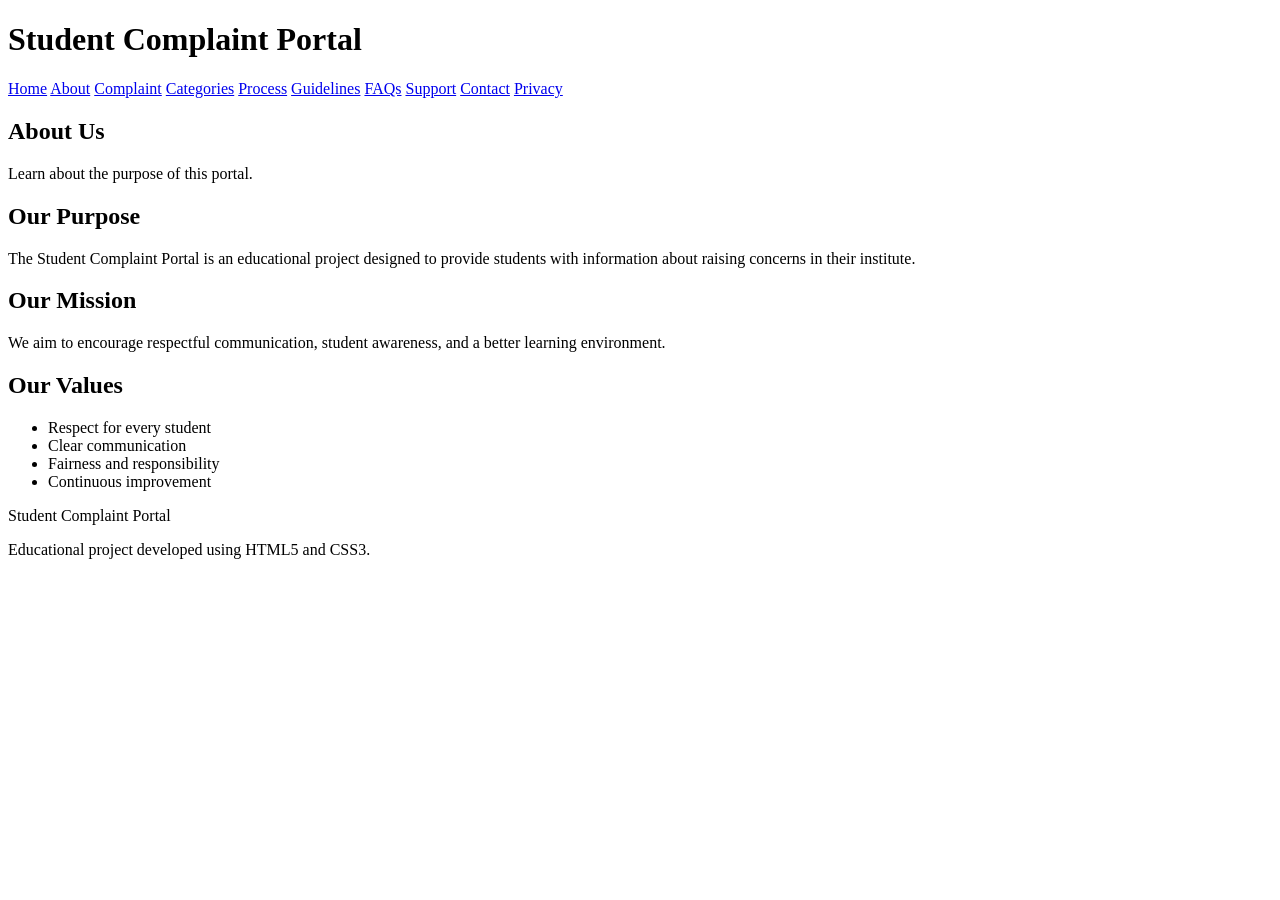
==== about.html @ 594e51f5 "Add files via upload" ====
<!DOCTYPE html>
<html lang="en">
<head>
    <meta charset="UTF-8">
    <meta name="viewport" content="width=device-width, initial-scale=1.0">
    <title>About Us | Student Complaint Portal</title>
    <link rel="stylesheet" href="css/style.css">
</head>
<body>

<header>
    <div class="container header-content">
        <h1 class="logo">Student Complaint Portal</h1>
        <nav>
            <a href="index.html">Home</a>
            <a href="about.html">About</a>
            <a href="complaint.html">Complaint</a>
            <a href="categories.html">Categories</a>
            <a href="process.html">Process</a>
            <a href="guidelines.html">Guidelines</a>
            <a href="faq.html">FAQs</a>
            <a href="support.html">Support</a>
            <a href="contact.html">Contact</a>
            <a href="privacy.html">Privacy</a>
        </nav>
    </div>
</header>

    
<main>
    <section class="page-banner">
        <div class="container">
            <h2>About Us</h2>
            <p>Learn about the purpose of this portal.</p>
        </div>
    </section>

    <section class="container">
        <div class="content-box">
            <h2>Our Purpose</h2>
            <p>The Student Complaint Portal is an educational
            project designed to provide students with information
            about raising concerns in their institute.</p>

            <h2>Our Mission</h2>
            <p>We aim to encourage respectful communication,
            student awareness, and a better learning environment.</p>

            <h2>Our Values</h2>
            <ul>
                <li>Respect for every student</li>
                <li>Clear communication</li>
                <li>Fairness and responsibility</li>
                <li>Continuous improvement</li>
            </ul>
        </div>
    </section>
</main>


<footer>
    <p>Student Complaint Portal</p>
    <p>Educational project developed using HTML5 and CSS3.</p>
</footer>

</body>
</html>
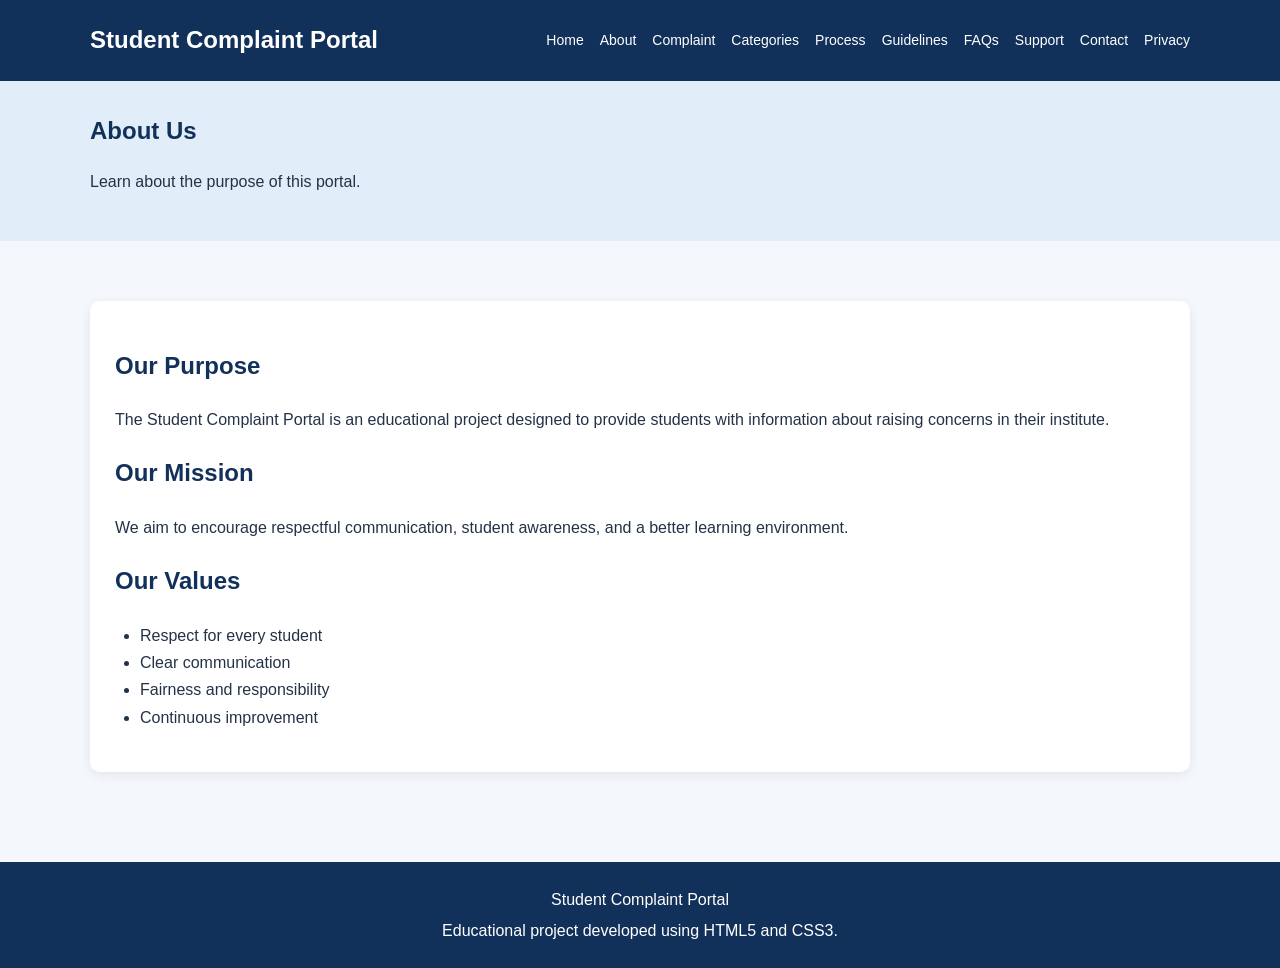
==== commit 93790c44: "Update about.html" ====
--- a/about.html
+++ b/about.html
@@ -5,7 +5,7 @@
     <meta charset="UTF-8">
     <meta name="viewport" content="width=device-width, initial-scale=1.0">
     <title>About Us | Student Complaint Portal</title>
-    <link rel="stylesheet" href="css/style.css">
+    <link rel="stylesheet" href="style.css">
 </head>
 <body>
 
--- a/style.css
+++ b/style.css
@@ -0,0 +1,197 @@
+
+/* General settings */
+* {
+    box-sizing: border-box;
+}
+
+body {
+    margin: 0;
+    font-family: Arial, sans-serif;
+    color: #243247;
+    background: #f4f7fb;
+    line-height: 1.7;
+}
+
+.container {
+    width: 90%;
+    max-width: 1100px;
+    margin: auto;
+}
+
+header {
+    background: #12315a;
+    color: white;
+    padding: 20px 0;
+}
+
+.header-content {
+    display: flex;
+    justify-content: space-between;
+    align-items: center;
+    gap: 20px;
+    flex-wrap: wrap;
+}
+
+.logo {
+    margin: 0;
+    font-size: 24px;
+}
+
+nav {
+    display: flex;
+    flex-wrap: wrap;
+    gap: 8px 16px;
+}
+
+nav a {
+    color: white;
+    text-decoration: none;
+    font-size: 14px;
+}
+
+nav a:hover {
+    color: #ffd166;
+    text-decoration: underline;
+}
+
+.hero {
+    background: linear-gradient(120deg, #12315a, #2878b5);
+    color: white;
+    text-align: center;
+    padding: 65px 20px;
+}
+
+.hero h2 {
+    font-size: 36px;
+    line-height: 1.25;
+}
+
+.hero p {
+    max-width: 650px;
+    margin: 20px auto;
+}
+
+.button {
+    display: inline-block;
+    background: #ffd166;
+    color: #12315a;
+    padding: 11px 20px;
+    border-radius: 6px;
+    text-decoration: none;
+    font-weight: bold;
+    margin: 5px;
+}
+
+.button:hover {
+    background: #ffe29a;
+}
+
+section {
+    padding: 35px 0;
+}
+
+h2, h3 {
+    color: #12315a;
+}
+
+.hero h2 {
+    color: white;
+}
+
+.grid {
+    display: grid;
+    grid-template-columns: repeat(3, 1fr);
+    gap: 20px;
+}
+
+.card {
+    background: white;
+    padding: 22px;
+    border-radius: 10px;
+    box-shadow: 0 3px 12px #102a4314;
+    border: 1px solid #e0e7f0;
+}
+
+.card h3 {
+    margin-top: 0;
+}
+
+.page-banner {
+    background: #e2edfa;
+    padding: 30px 0;
+}
+
+.page-banner h2 {
+    margin: 0;
+}
+
+.content-box {
+    background: white;
+    padding: 25px;
+    margin: 25px auto;
+    border-radius: 10px;
+    box-shadow: 0 3px 12px #102a4314;
+}
+
+ul, ol {
+    padding-left: 25px;
+}
+
+form {
+    display: grid;
+    gap: 12px;
+}
+
+label {
+    font-weight: bold;
+}
+
+input, select, textarea {
+    width: 100%;
+    padding: 12px;
+    border: 1px solid #bdc9d8;
+    border-radius: 5px;
+    font: inherit;
+}
+
+textarea {
+    min-height: 130px;
+    resize: vertical;
+}
+
+button {
+    background: #12315a;
+    color: white;
+    border: 0;
+    border-radius: 5px;
+    padding: 13px;
+    font-size: 16px;
+    cursor: pointer;
+}
+
+footer {
+    background: #12315a;
+    color: white;
+    text-align: center;
+    padding: 20px;
+    margin-top: 30px;
+}
+
+footer p {
+    margin: 4px;
+}
+
+@media (max-width: 750px) {
+    .grid {
+        grid-template-columns: 1fr;
+    }
+
+    .header-content {
+        flex-direction: column;
+        align-items: flex-start;
+    }
+
+    .hero h2 {
+        font-size: 28px;
+    }
+}
